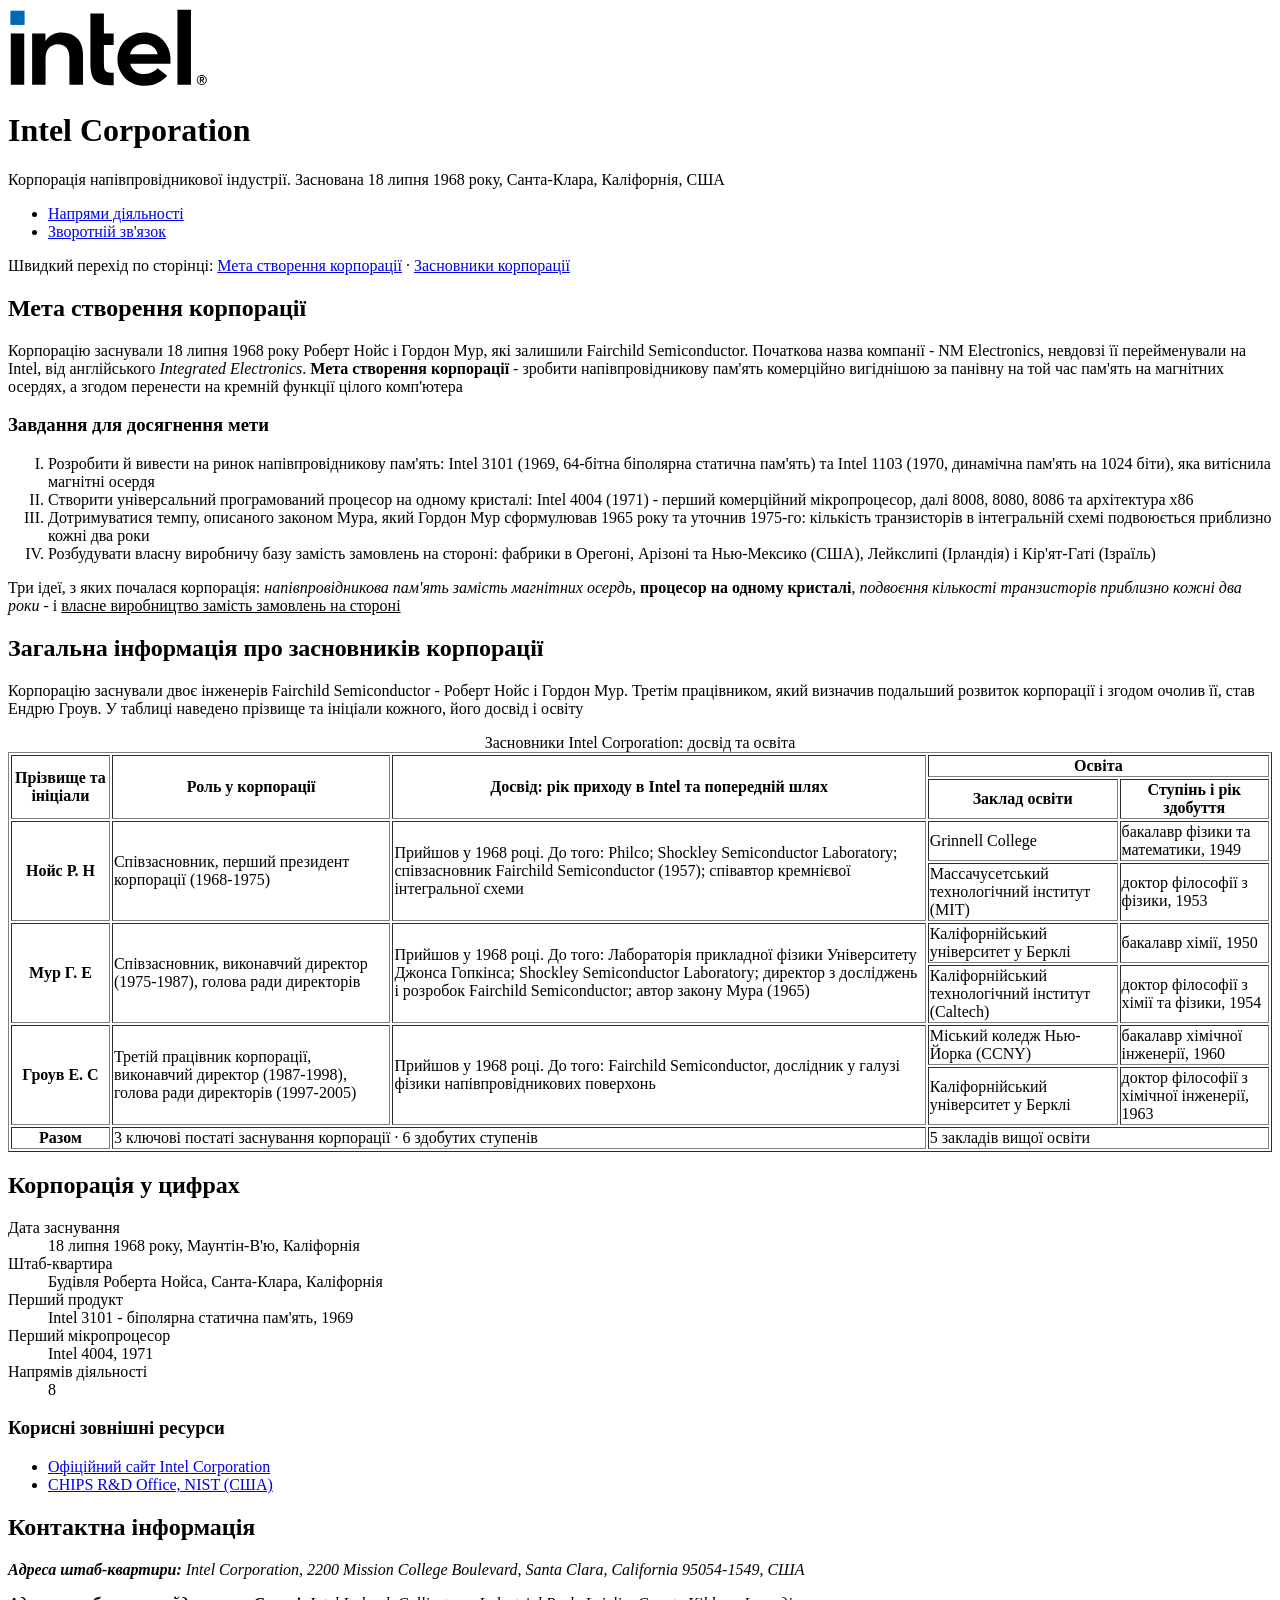
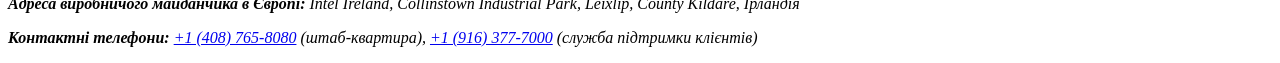
==== index.html @ 38be0a27 "Add new pages" ====
<!DOCTYPE html>
<html lang="uk">
<head>
    <meta charset="UTF-8">
    <meta name="viewport" content="width=device-width, initial-scale=1.0">
    <meta name="description" content="Промо-сайт корпорації Intel Corporation: мета створення, завдання, засновники, напрями діяльності та контакти">
    <meta name="keywords" content="Intel, корпорація, мікропроцесори, напівпровідники, Нойс, Мур, закон Мура">
    <title>Intel Corporation - Головна сторінка</title>
</head>
<body>
    <header>
        <img src="images/logo-intel.svg" alt="Логотип Intel Corporation" width="200" height="79">
        <h1>Intel Corporation</h1>
        <p>Корпорація напівпровідникової індустрії. Заснована 18 липня 1968 року, Санта-Клара, Каліфорнія, США</p>
    </header>

    <nav>
        <ul>
            <li><a href="directions.html">Напрями діяльності</a></li>
            <li><a href="feedback.html">Зворотній зв'язок</a></li>
        </ul>
    </nav>

    <main>
        <p>Швидкий перехід по сторінці: <a href="#mission">Мета створення корпорації</a> · <a href="#founders">Засновники корпорації</a></p>

        <article id="mission">
            <h2>Мета створення корпорації</h2>
            <p>Корпорацію заснували 18 липня 1968 року Роберт Нойс і Гордон Мур, які залишили Fairchild Semiconductor. Початкова назва компанії - NM Electronics, невдовзі її перейменували на Intel, від англійського <i>Integrated Electronics</i>. <strong>Мета створення корпорації</strong> - зробити напівпровідникову пам'ять комерційно вигіднішою за панівну на той час пам'ять на магнітних осердях, а згодом перенести на кремній функції цілого комп'ютера</p>

            <h3>Завдання для досягнення мети</h3>
            <ol type="I">
                <li>Розробити й вивести на ринок напівпровідникову пам'ять: Intel 3101 (1969, 64-бітна біполярна статична пам'ять) та Intel 1103 (1970, динамічна пам'ять на 1024 біти), яка витіснила магнітні осердя</li>
                <li>Створити універсальний програмований процесор на одному кристалі: Intel 4004 (1971) - перший комерційний мікропроцесор, далі 8008, 8080, 8086 та архітектура x86</li>
                <li>Дотримуватися темпу, описаного законом Мура, який Гордон Мур сформулював 1965 року та уточнив 1975-го: кількість транзисторів в інтегральній схемі подвоюється приблизно кожні два роки</li>
                <li>Розбудувати власну виробничу базу замість замовлень на стороні: фабрики в Орегоні, Арізоні та Нью-Мексико (США), Лейкслипі (Ірландія) і Кір'ят-Гаті (Ізраїль)</li>
            </ol>

            <p><span>Три ідеї, з яких почалася корпорація:</span> <i>напівпровідникова пам'ять замість магнітних осердь</i>, <b>процесор на одному кристалі</b>, <em>подвоєння кількості транзисторів приблизно кожні два роки</em> - і <u>власне виробництво замість замовлень на стороні</u></p>
        </article>

        <section id="founders">
            <h2>Загальна інформація про засновників корпорації</h2>
            <p>Корпорацію заснували двоє інженерів Fairchild Semiconductor - Роберт Нойс і Гордон Мур. Третім працівником, який визначив подальший розвиток корпорації і згодом очолив її, став Ендрю Гроув. У таблиці наведено прізвище та ініціали кожного, його досвід і освіту</p>

            <table border="1">
                <caption>Засновники Intel Corporation: досвід та освіта</caption>
                <thead>
                    <tr>
                        <th rowspan="2" scope="col">Прізвище та ініціали</th>
                        <th rowspan="2" scope="col">Роль у корпорації</th>
                        <th rowspan="2" colspan="2" scope="col">Досвід: рік приходу в Intel та попередній шлях</th>
                        <th colspan="2" scope="colgroup">Освіта</th>
                    </tr>
                    <tr>
                        <th scope="col">Заклад освіти</th>
                        <th scope="col">Ступінь і рік здобуття</th>
                    </tr>
                </thead>
                <tbody>
                    <tr>
                        <th rowspan="2" scope="rowgroup">Нойс Р. Н</th>
                        <td rowspan="2">Співзасновник, перший президент корпорації (1968-1975)</td>
                        <td rowspan="2" colspan="2">Прийшов у 1968 році. До того: Philco; Shockley Semiconductor Laboratory; співзасновник Fairchild Semiconductor (1957); співавтор кремнієвої інтегральної схеми</td>
                        <td>Grinnell College</td>
                        <td>бакалавр фізики та математики, 1949</td>
                    </tr>
                    <tr>
                        <td>Массачусетський технологічний інститут (MIT)</td>
                        <td>доктор філософії з фізики, 1953</td>
                    </tr>
                    <tr>
                        <th rowspan="2" scope="rowgroup">Мур Г. Е</th>
                        <td rowspan="2">Співзасновник, виконавчий директор (1975-1987), голова ради директорів</td>
                        <td rowspan="2" colspan="2">Прийшов у 1968 році. До того: Лабораторія прикладної фізики Університету Джонса Гопкінса; Shockley Semiconductor Laboratory; директор з досліджень і розробок Fairchild Semiconductor; автор закону Мура (1965)</td>
                        <td>Каліфорнійський університет у Берклі</td>
                        <td>бакалавр хімії, 1950</td>
                    </tr>
                    <tr>
                        <td>Каліфорнійський технологічний інститут (Caltech)</td>
                        <td>доктор філософії з хімії та фізики, 1954</td>
                    </tr>
                    <tr>
                        <th rowspan="2" scope="rowgroup">Гроув Е. С</th>
                        <td rowspan="2">Третій працівник корпорації, виконавчий директор (1987-1998), голова ради директорів (1997-2005)</td>
                        <td rowspan="2" colspan="2">Прийшов у 1968 році. До того: Fairchild Semiconductor, дослідник у галузі фізики напівпровідникових поверхонь</td>
                        <td>Міський коледж Нью-Йорка (CCNY)</td>
                        <td>бакалавр хімічної інженерії, 1960</td>
                    </tr>
                    <tr>
                        <td>Каліфорнійський університет у Берклі</td>
                        <td>доктор філософії з хімічної інженерії, 1963</td>
                    </tr>
                </tbody>
                <tfoot>
                    <tr>
                        <th scope="row">Разом</th>
                        <td colspan="3">3 ключові постаті заснування корпорації · 6 здобутих ступенів</td>
                        <td colspan="2">5 закладів вищої освіти</td>
                    </tr>
                </tfoot>
            </table>
        </section>
    </main>

    <aside>
        <h2>Корпорація у цифрах</h2>
        <dl>
            <dt>Дата заснування</dt>
            <dd>18 липня 1968 року, Маунтін-В'ю, Каліфорнія</dd>
            <dt>Штаб-квартира</dt>
            <dd>Будівля Роберта Нойса, Санта-Клара, Каліфорнія</dd>
            <dt>Перший продукт</dt>
            <dd>Intel 3101 - біполярна статична пам'ять, 1969</dd>
            <dt>Перший мікропроцесор</dt>
            <dd>Intel 4004, 1971</dd>
            <dt>Напрямів діяльності</dt>
            <dd>8</dd>
        </dl>

        <h3>Корисні зовнішні ресурси</h3>
        <ul>
            <li><a href="https://www.intel.com/" target="_blank">Офіційний сайт Intel Corporation</a></li>
            <li><a href="https://www.nist.gov/chips" target="_blank">CHIPS R&amp;D Office, NIST (США)</a></li>
        </ul>
    </aside>

    <footer>
        <h2>Контактна інформація</h2>
        <address>
            <p><b>Адреса штаб-квартири:</b> Intel Corporation, 2200 Mission College Boulevard, Santa Clara, California 95054-1549, США</p>
            <p><b>Адреса виробничого майданчика в Європі:</b> Intel Ireland, Collinstown Industrial Park, Leixlip, County Kildare, Ірландія</p>
            <p><b>Контактні телефони:</b> <a href="tel:+14087658080">+1&nbsp;(408)&nbsp;765-8080</a> (штаб-квартира), <a href="tel:+19163777000">+1&nbsp;(916)&nbsp;377-7000</a> (служба підтримки клієнтів)</p>
        </address>
    </footer>
</body>
</html>
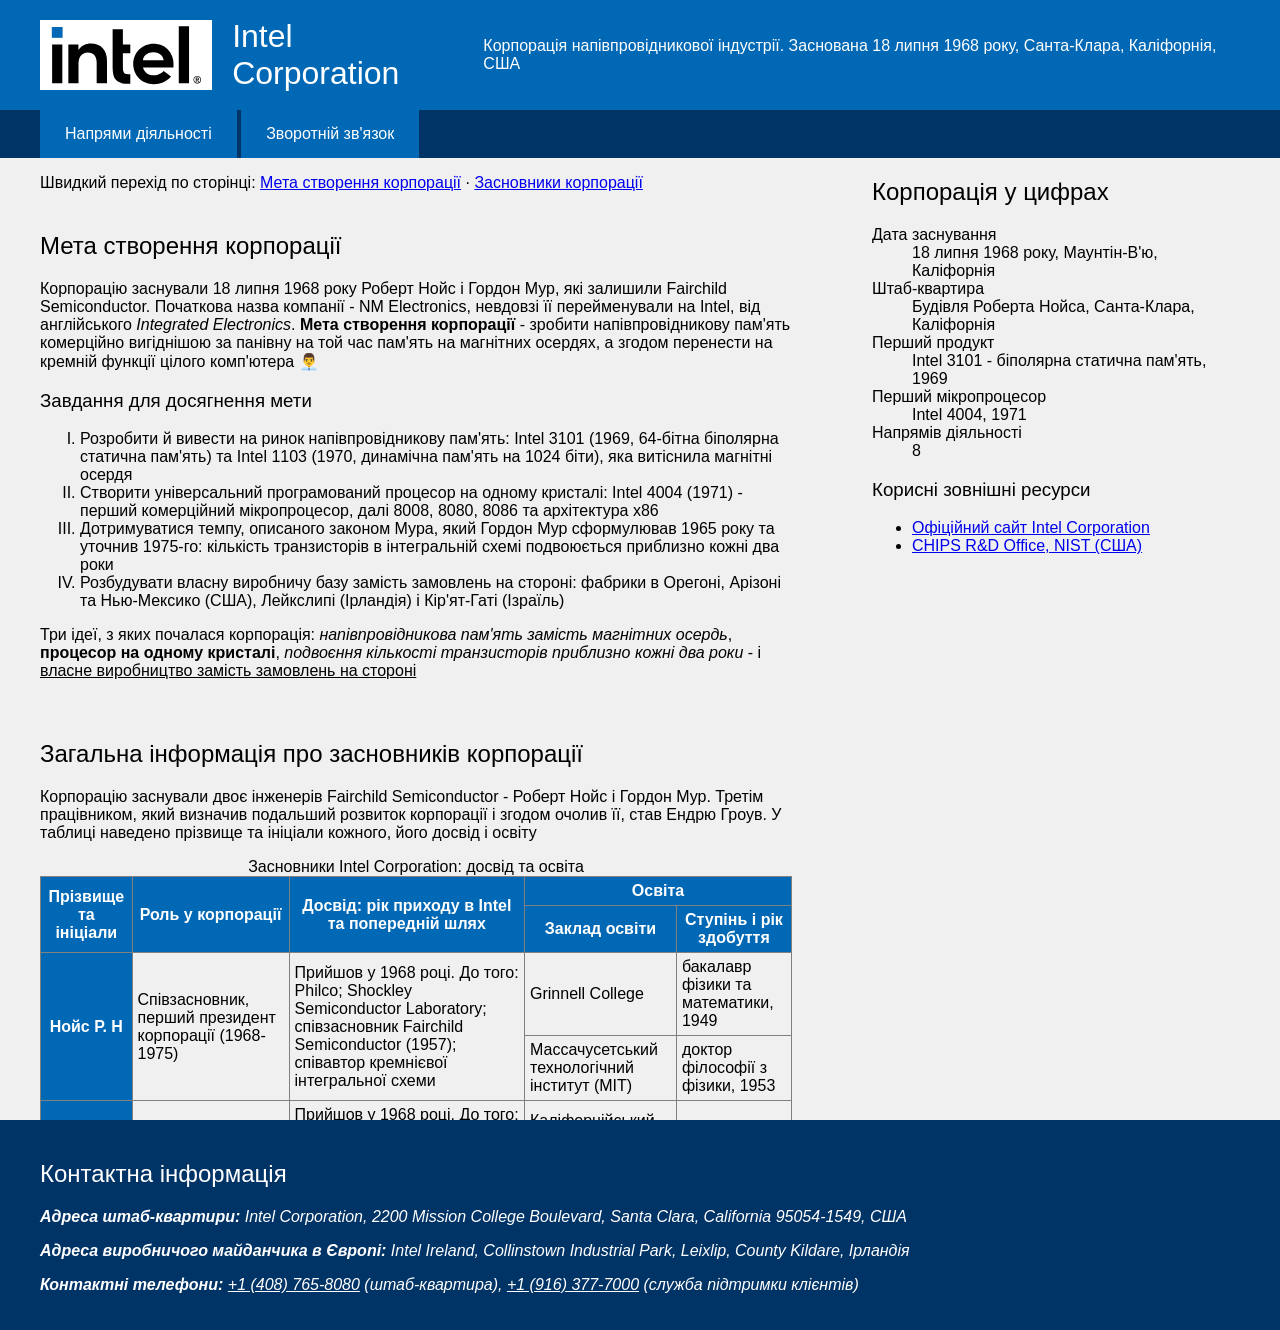
==== commit c075130e: "lab2" ====
--- a/index.html
+++ b/index.html
@@ -6,6 +6,88 @@
     <meta name="description" content="Промо-сайт корпорації Intel Corporation: мета створення, завдання, засновники, напрями діяльності та контакти">
     <meta name="keywords" content="Intel, корпорація, мікропроцесори, напівпровідники, Нойс, Мур, закон Мура">
     <title>Intel Corporation - Головна сторінка</title>
+    <link rel="stylesheet" href="css/style.css">
+    <style>
+        body {
+            position: relative;
+            padding-top: 110px;
+        }
+        header {
+            position: absolute;
+            top: 0;
+            left: 0;
+            right: 0;
+            z-index: 2;
+        }
+        nav {
+            position: sticky;
+            top: 0;
+            z-index: 1;
+            padding: 0 40px;
+            background-color: hsl(210, 100%, 20%);
+        }
+        nav ul {
+            margin: 0;
+            padding: 0;
+        }
+        nav li {
+            display: inline-block;
+        }
+        nav a {
+            display: block;
+            padding: 15px 25px;
+            background-color: #0068b5;
+            color: white;
+            text-decoration: none;
+            transition: background-color 0.3s, color 0.3s, transform 0.3s;
+        }
+        nav a:hover {
+            background-color: white;
+            color: #0068b5;
+            transform: translateY(-3px);
+        }
+        main {
+            float: left;
+            width: 65%;
+        }
+        aside {
+            float: right;
+            width: 35%;
+        }
+        footer {
+            clear: both;
+        }
+        #mission {
+            margin: 40px 0;
+            padding: 0;
+        }
+        #mission > p:first-of-type::after {
+            content: " 👨‍💼";
+        }
+        #founders {
+            max-height: 400px;
+            overflow-y: auto;
+            transition: transform 0.5s;
+        }
+        #founders:hover {
+            transform: scale(1.05);
+        }
+        table {
+            border-collapse: collapse;
+        }
+        th, td {
+            padding: 5px;
+            border: 1px solid gray;
+        }
+        th {
+            background-color: #0068b5;
+            color: white;
+        }
+        address:hover {
+            text-shadow: 2px 2px 2px #00c7fd;
+            transition: text-shadow 0.5s 2s;
+        }
+    </style>
 </head>
 <body>
     <header>
--- a/css/style.css
+++ b/css/style.css
@@ -0,0 +1,38 @@
+* {
+    box-sizing: border-box;
+}
+body {
+    margin: 0;
+    font-family: "Segoe UI", Arial, sans-serif;
+    background-color: rgb(240, 240, 240);
+}
+h1, h2, h3 {
+    font-family: Verdana, sans-serif;
+    font-weight: normal;
+}
+header {
+    display: flex;
+    align-items: center;
+    gap: 20px;
+    height: 110px;
+    padding: 0 40px;
+    background-color: #0068b5;
+    color: white;
+}
+img[src*="logo"] {
+    width: auto;
+    height: 70px;
+    padding: 5px 10px;
+    background-color: white;
+}
+main, aside {
+    padding: 0 40px;
+}
+footer {
+    padding: 20px 40px;
+    background-color: hsl(210, 100%, 20%);
+    color: white;
+}
+footer a {
+    color: white;
+}
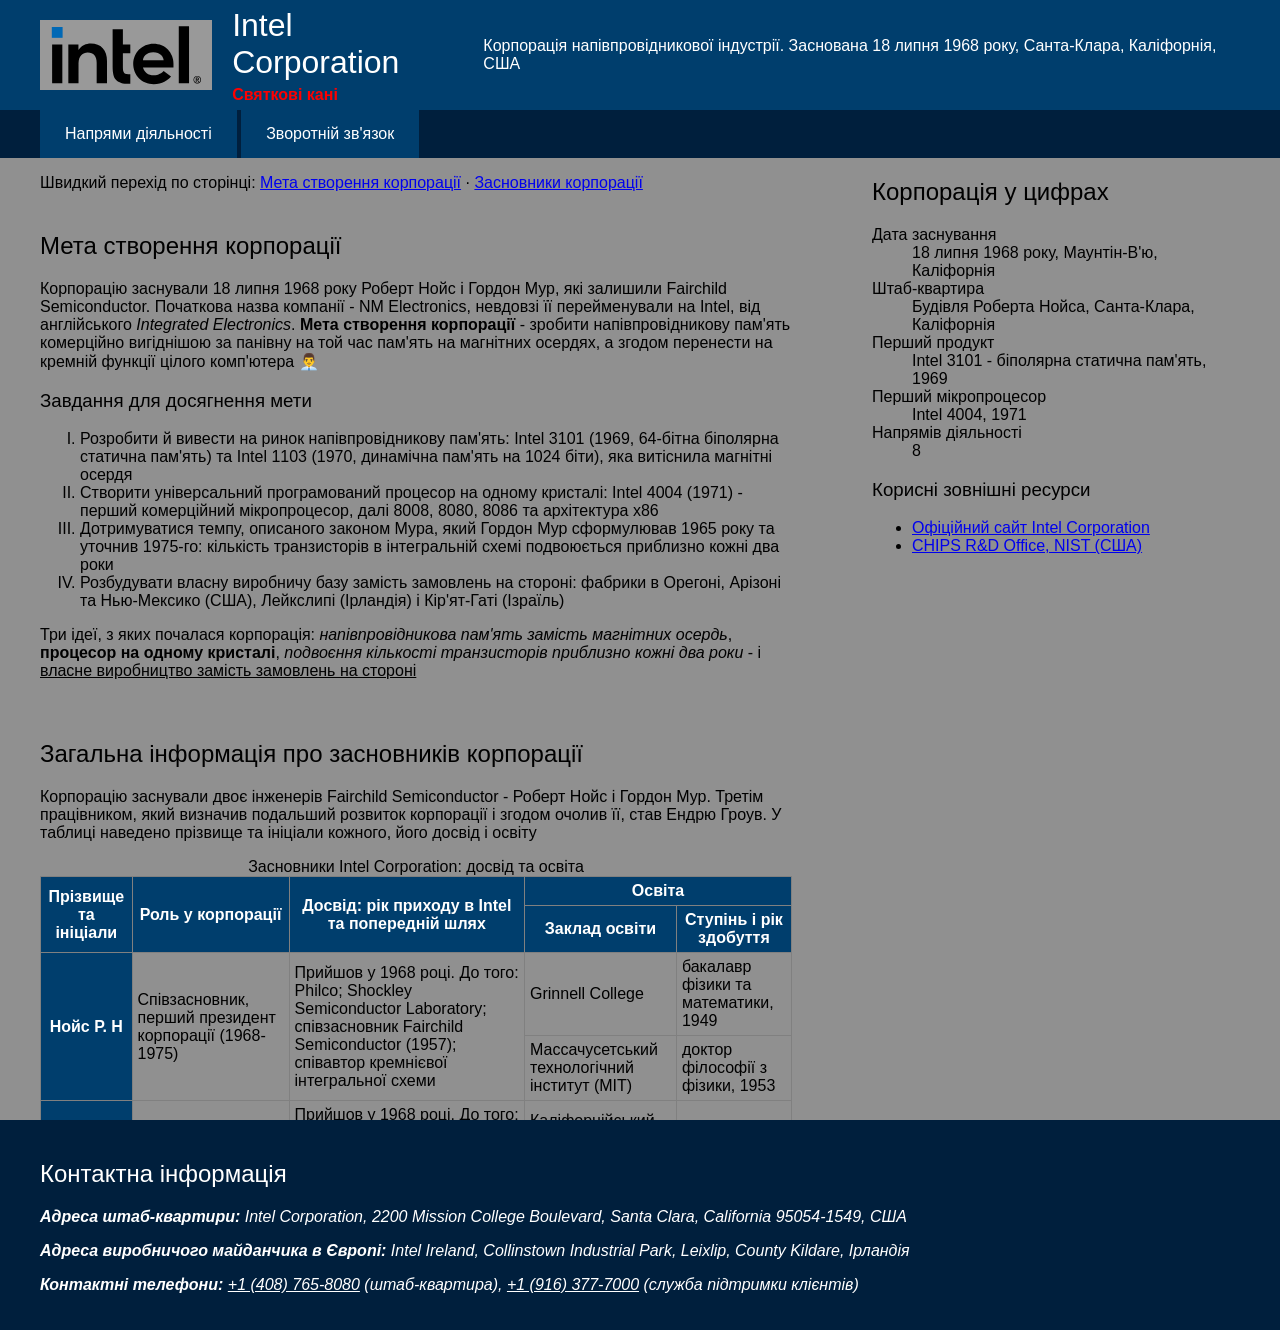
==== commit e48bc93e: "lab4" ====
--- a/index.html
+++ b/index.html
@@ -87,12 +87,23 @@
             text-shadow: 2px 2px 2px #00c7fd;
             transition: text-shadow 0.5s 2s;
         }
+        header h1 {
+            margin: 0;
+        }
+        #news {
+            margin: 5px 0 0;
+            color: red;
+            white-space: nowrap;
+        }
     </style>
 </head>
 <body>
     <header>
         <img src="images/logo-intel.svg" alt="Логотип Intel Corporation" width="200" height="79">
-        <h1>Intel Corporation</h1>
+        <div>
+            <h1>Intel Corporation</h1>
+            <p id="news"></p>
+        </div>
         <p>Корпорація напівпровідникової індустрії. Заснована 18 липня 1968 року, Санта-Клара, Каліфорнія, США</p>
     </header>
 
@@ -215,5 +226,6 @@
             <p><b>Контактні телефони:</b> <a href="tel:+14087658080">+1&nbsp;(408)&nbsp;765-8080</a> (штаб-квартира), <a href="tel:+19163777000">+1&nbsp;(916)&nbsp;377-7000</a> (служба підтримки клієнтів)</p>
         </address>
     </footer>
+    <script src="js/index.js"></script>
 </body>
 </html>
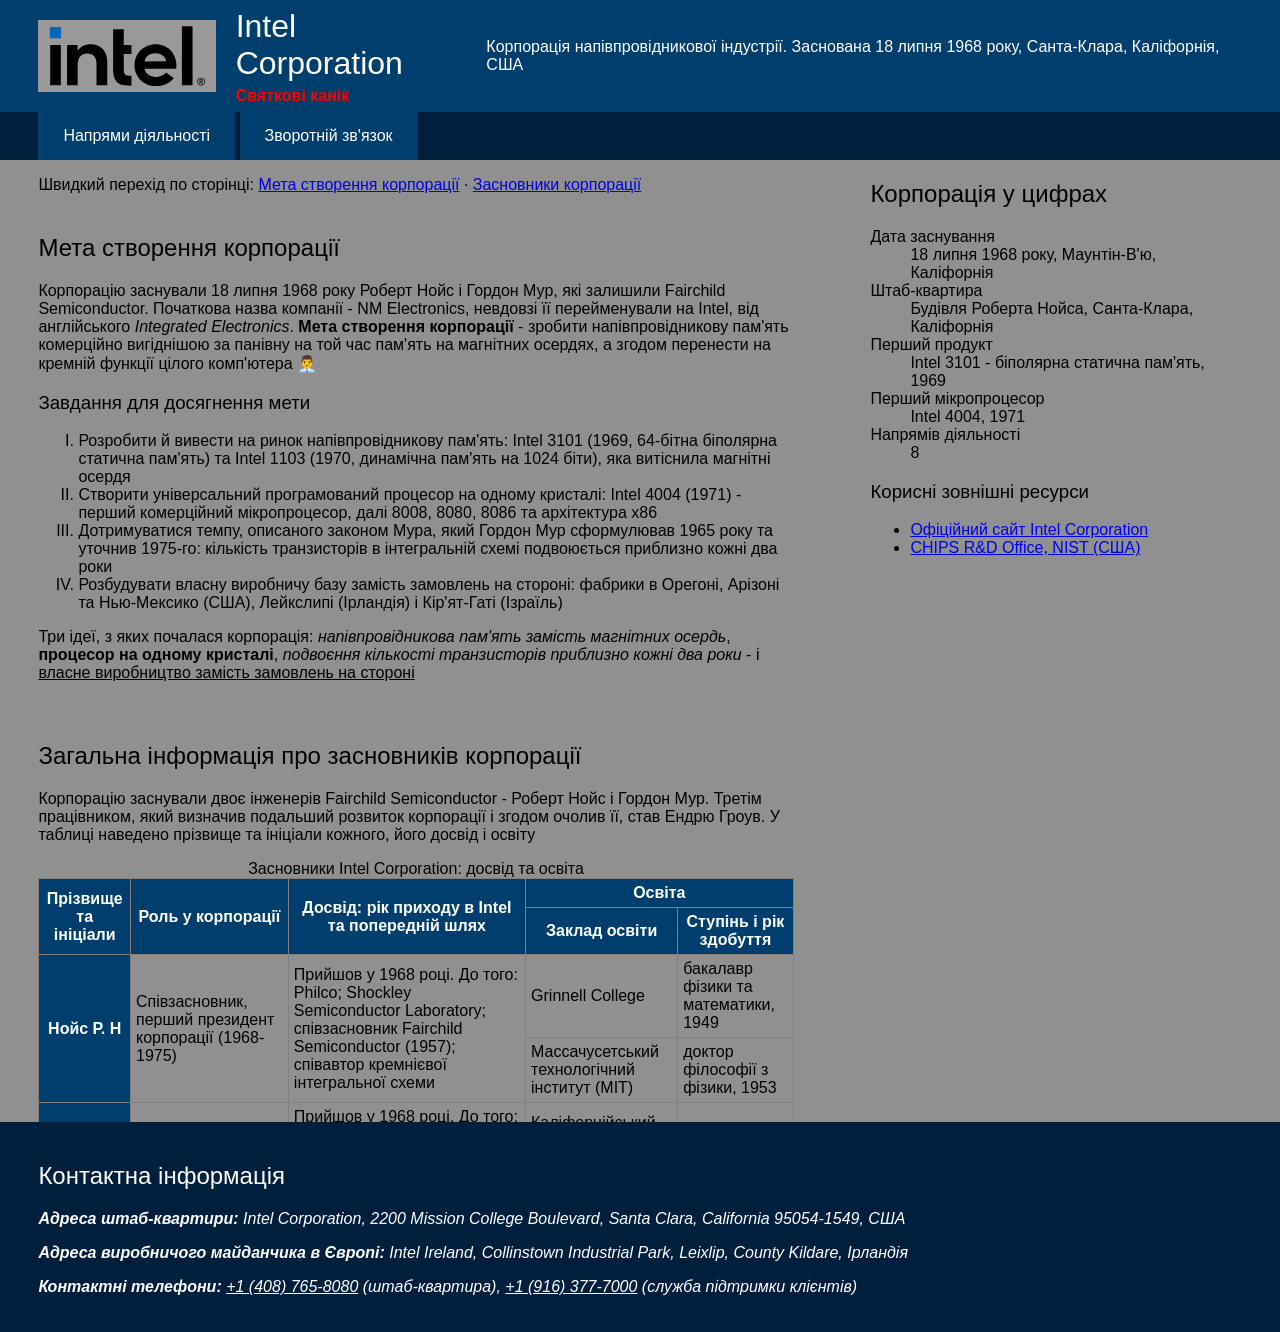
==== commit 6eaad64d: "feat: lab5" ====
--- a/index.html
+++ b/index.html
@@ -10,7 +10,7 @@
     <style>
         body {
             position: relative;
-            padding-top: 110px;
+            padding-top: 7rem;
         }
         header {
             position: absolute;
@@ -20,10 +20,11 @@
             z-index: 2;
         }
         nav {
+            position: -webkit-sticky;
             position: sticky;
             top: 0;
             z-index: 1;
-            padding: 0 40px;
+            padding: 0 3%;
             background-color: hsl(210, 100%, 20%);
         }
         nav ul {
@@ -66,7 +67,7 @@
         }
         #founders {
             max-height: 400px;
-            overflow-y: auto;
+            overflow: auto;
             transition: transform 0.5s;
         }
         #founders:hover {
@@ -94,6 +95,15 @@
             margin: 5px 0 0;
             color: red;
             white-space: nowrap;
+        }
+        @media (max-width: 768px) {
+            main, aside {
+                float: none;
+                width: auto;
+            }
+            #news {
+                white-space: normal;
+            }
         }
     </style>
 </head>
--- a/css/style.css
+++ b/css/style.css
@@ -10,29 +10,50 @@
     font-family: Verdana, sans-serif;
     font-weight: normal;
 }
+main {
+    display: block;
+}
+img {
+    max-width: 100%;
+    height: auto;
+}
 header {
     display: flex;
     align-items: center;
-    gap: 20px;
-    height: 110px;
-    padding: 0 40px;
+    gap: 1.25rem;
+    height: 7rem;
+    padding: 0 3%;
     background-color: #0068b5;
     color: white;
 }
 img[src*="logo"] {
     width: auto;
-    height: 70px;
+    height: 4.5rem;
     padding: 5px 10px;
     background-color: white;
 }
 main, aside {
-    padding: 0 40px;
+    padding: 0 3%;
 }
 footer {
-    padding: 20px 40px;
+    padding: 1.25rem 3%;
     background-color: hsl(210, 100%, 20%);
     color: white;
 }
 footer a {
     color: white;
+}
+@media (max-width: 768px) {
+    header > p {
+        display: none;
+    }
+}
+@media (max-width: 480px) {
+    img[src*="logo"] {
+        height: 2rem;
+        padding: 3px 6px;
+    }
+    h1 {
+        font-size: 1.1rem;
+    }
 }
